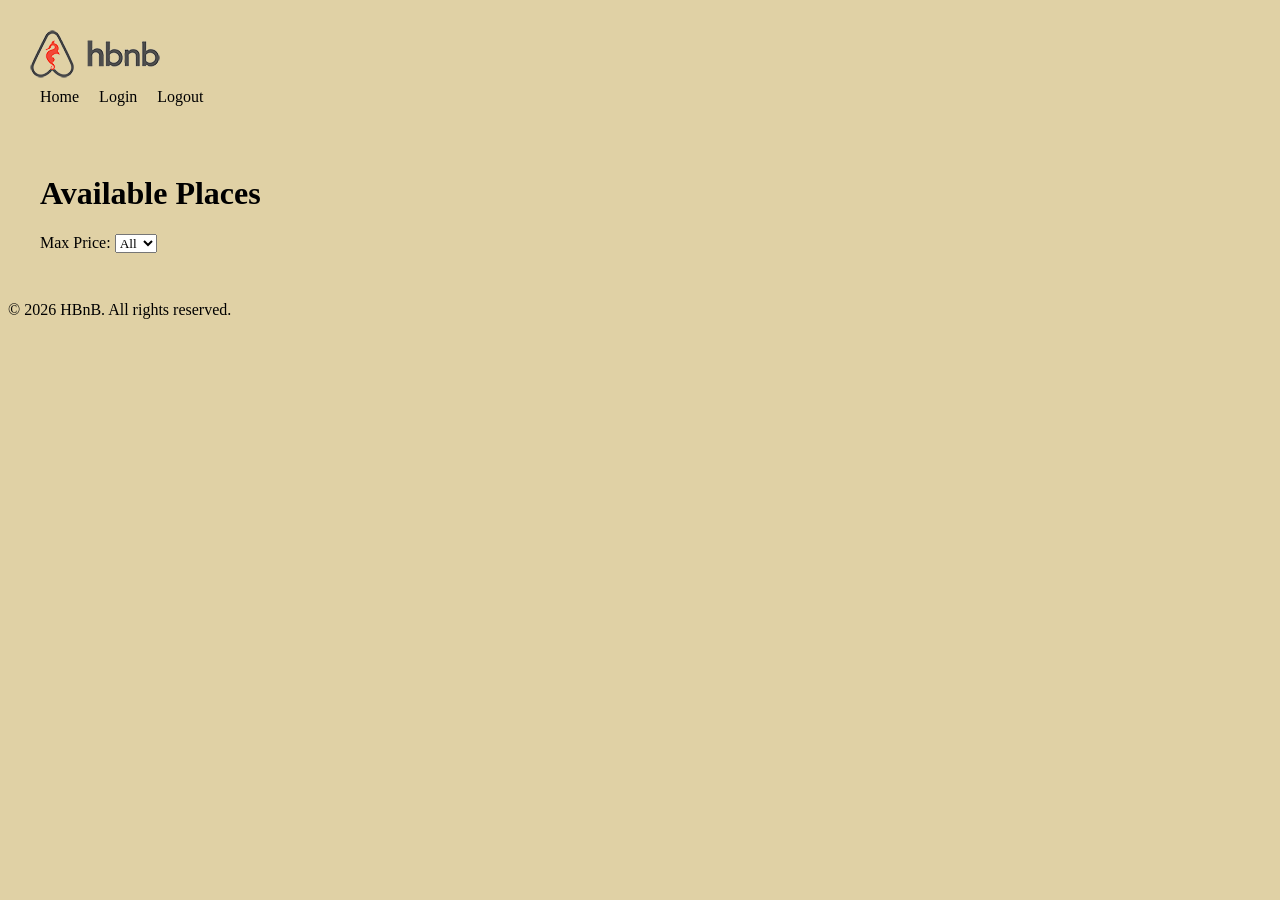
==== part4/index.html @ 76b39f48 "feat: structure HTML files and CSS with design and layout" ====
<!DOCTYPE html>
<html lang="en">
<head>
    <meta charset="UTF-8">
    <meta name="viewport" content="width=device-width, initial-scale=1.0">
    <title>HBnB - List of Places</title>
    <link rel="stylesheet" href="styles.css">
    <link rel="icon" type="image/png" href="images/favicon/favicon-96x96.png" sizes="96x96">
    <link rel="icon" type="image/svg+xml" href="images/favicon/favicon.svg">
    <link rel="shortcut icon" href="images/favicon/favicon.ico">
    <link rel="apple-touch-icon" sizes="180x180" href="images/favicon/apple-touch-icon.png">
    <meta name="apple-mobile-web-app-title" content="MyWebSite">
    <link rel="manifest" href="images/favicon/site.webmanifest">
</head>
<body>
    <header>
        <!-- logo class -->
        <a href="index.html"><img src="images/logo.png" alt="HBnB Logo" class="logo"> </a>
        <nav>
            <a href="index.html">Home</a>
            <!-- login-button class -->
            <a href="login.html" id="login-link" class="login-button">Login</a>
            <a href="#" id="logout-link" class="login-button">Logout</a>
        </nav>
    </header>
    <main>
        <h1>Available Places</h1>
        
        <div class="filter-bar">
            <label for="price-filter">Max Price:</label>
            <select id="price-filter">
                <option value="10">10</option>
                <option value="50">50</option>
                <option value="100">100</option>
                <option value="All" selected>All</option>
            </select>
        </div>
    </main>
    <footer>
        <p>&copy; 2026 HBnB. All rights reserved.</p>
    </footer>
    
    <script src="scripts.js"></script>
</body>
</html>
---- part4/styles.css ----
* {
    box-sizing: border-box;
    font-family: 'Tiro Gurmukhi', 'Noto Sans Cham';
}

:root[data-theme="light"] {
  --text: #0f0900;
  --background: #e0d1a5;
  --primary: #f98c1f;
  --secondary: #befb74;
  --accent: #74fa47;
}
:root[data-theme="dark"] {
  --text: #fff9f0;
  --background: #5b4c1f;
  --primary: #e07306;
  --secondary: #4e8b04;
  --accent: #32b805;
}



.place-details, .review-card {
    margin: 20px;
    padding: 10px;
}

body {
    background-color: #e0d1a5;
    color: var(--text);
}

header {
    background-color: var(--primary);
    color: var(--text);
    padding: 1rem;
}

nav a {
    color: var(--text);
    text-decoration: none;
    margin-left: 1rem;
}

main {
    padding: 2rem;
}
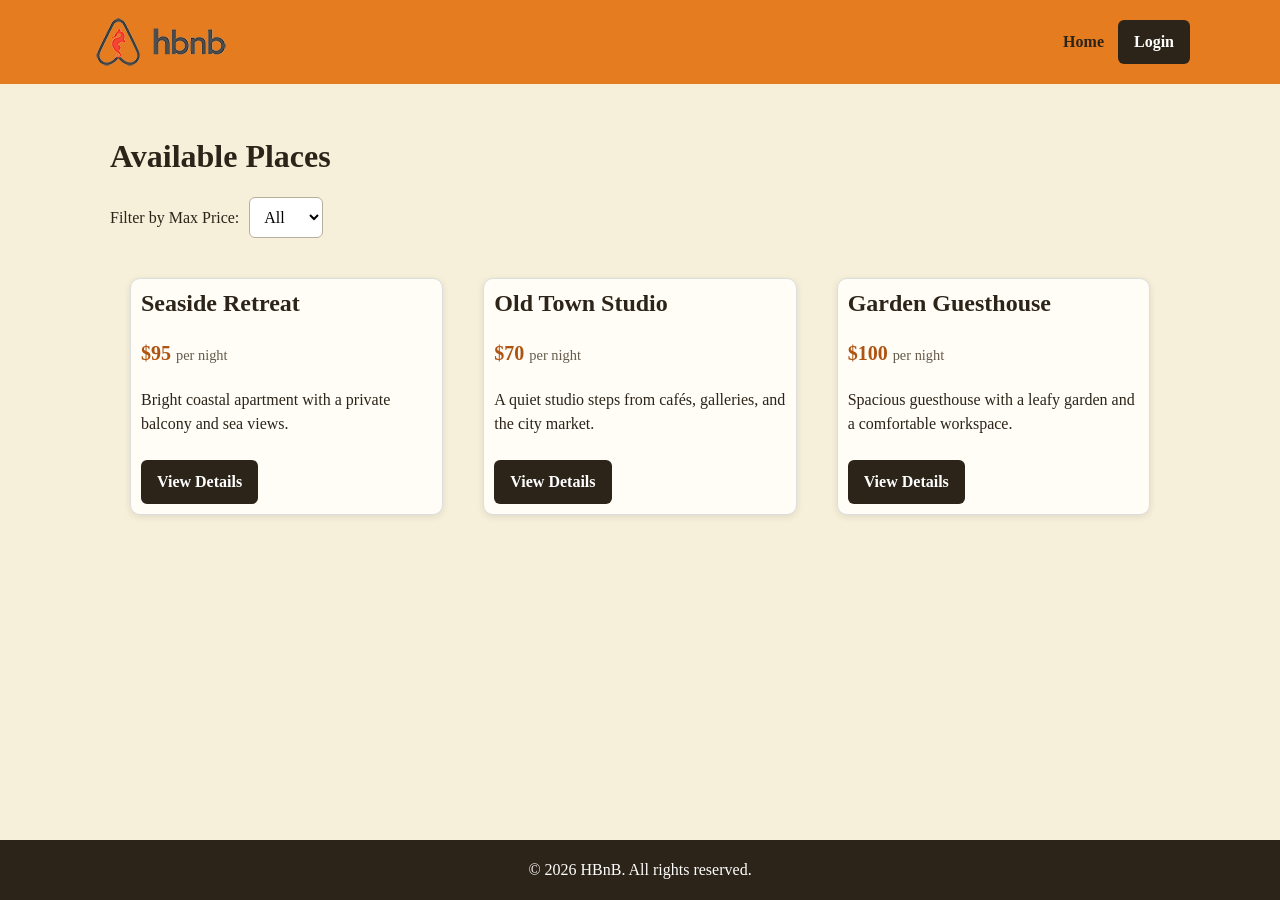
==== commit c8cab9d8: "fix: some requirement and tidying things even better" ====
--- a/part4/index.html
+++ b/part4/index.html
@@ -15,26 +15,53 @@
 <body>
     <header>
         <!-- logo class -->
-        <a href="index.html"><img src="images/logo.png" alt="HBnB Logo" class="logo"> </a>
+        <a href="index.html"><img src="images/logo.png" alt="HBnB Logo" class="logo"></a>
         <nav>
             <a href="index.html">Home</a>
             <!-- login-button class -->
-            <a href="login.html" id="login-link" class="login-button">Login</a>
-            <a href="#" id="logout-link" class="login-button">Logout</a>
+            <a href="login.html" class="login-button">Login</a>
         </nav>
     </header>
     <main>
         <h1>Available Places</h1>
-        
+        <!-- filter-bar class -->
         <div class="filter-bar">
-            <label for="price-filter">Max Price:</label>
+            <label for="price-filter">Filter by Max Price:</label>
             <select id="price-filter">
-                <option value="10">10</option>
-                <option value="50">50</option>
-                <option value="100">100</option>
+                <option value="10">&dollar;10</option>
+                <option value="50">&dollar;50</option>
+                <option value="100">&dollar;100</option>
                 <option value="All" selected>All</option>
             </select>
         </div>
+        <!-- places-list class -->
+        <section class="places-list" aria-label="Available places">
+            <!-- place-card class -->
+            <article class="place-card">
+                <h2>Seaside Retreat</h2>
+                <!-- price class -->
+                <p class="price">$95 <span>per night</span></p>
+                <p>Bright coastal apartment with a private balcony and sea views.</p>
+                <!-- details-button classes -->
+                <a class="details-button" href="place.html">View Details</a>
+            </article>
+            <!-- place-card class -->
+            <article class="place-card">
+                <h2>Old Town Studio</h2>
+                <!-- price class -->
+                <p class="price">$70 <span>per night</span></p>
+                <p>A quiet studio steps from cafés, galleries, and the city market.</p>
+                <a class="details-button" href="place.html">View Details</a>
+            </article>
+            <!-- place-card class -->
+            <article class="place-card">
+                <h2>Garden Guesthouse</h2>
+                <!-- price class -->
+                <p class="price">$100 <span>per night</span></p>
+                <p>Spacious guesthouse with a leafy garden and a comfortable workspace.</p>
+                <a class="details-button" href="place.html">View Details</a>
+            </article>
+        </section>
     </main>
     <footer>
         <p>&copy; 2026 HBnB. All rights reserved.</p>
--- a/part4/styles.css
+++ b/part4/styles.css
@@ -1,47 +1,88 @@
-* {
-    box-sizing: border-box;
-    font-family: 'Tiro Gurmukhi', 'Noto Sans Cham';
+:root {
+    --text: #2c2419;
+    --background: #f6efd9;
+    --surface: #fffdf6;
+    --primary: #e57d20;
+    --primary-dark: #af5310;
+    --muted: #655b4c;
 }
 
-:root[data-theme="light"] {
-  --text: #0f0900;
-  --background: #e0d1a5;
-  --primary: #f98c1f;
-  --secondary: #befb74;
-  --accent: #74fa47;
-}
-:root[data-theme="dark"] {
-  --text: #fff9f0;
-  --background: #5b4c1f;
-  --primary: #e07306;
-  --secondary: #4e8b04;
-  --accent: #32b805;
-}
-
-
-
-.place-details, .review-card {
-    margin: 20px;
-    padding: 10px;
-}
+* { box-sizing: border-box; }
 
 body {
-    background-color: #e0d1a5;
+    min-height: 100vh;
+    margin: 0;
+    display: flex;
+    flex-direction: column;
+    background: var(--background);
     color: var(--text);
+    font-family: Tiro Gurmukhi, Noto Sans Tagalog;
+    line-height: 1.5;
 }
 
 header {
-    background-color: var(--primary);
-    color: var(--text);
-    padding: 1rem;
+    display: flex;
+    align-items: center;
+    justify-content: space-between;
+    padding: 12px max(20px, calc((100% - 1100px) / 2));
+    background: var(--primary);
 }
 
-nav a {
-    color: var(--text);
+.logo { display: block; width: 142px; height: 60px; object-fit: contain; }
+nav { display: flex; align-items: center; gap: 14px; }
+nav a { color: var(--text); font-weight: 700; text-decoration: none; }
+nav a:hover, nav a:focus-visible { text-decoration: underline; }
+
+.login-button, button, .details-button {
+    display: inline-block;
+    border: 0;
+    border-radius: 6px;
+    padding: 10px 16px;
+    background: var(--text);
+    color: #fff;
+    cursor: pointer;
+    font: inherit;
+    font-weight: 700;
     text-decoration: none;
-    margin-left: 1rem;
 }
 
-main {
-    padding: 2rem;
+.login-button:hover, .login-button:focus-visible, button:hover, button:focus-visible,
+.details-button:hover, .details-button:focus-visible { background: var(--primary-dark); text-decoration: none; }
+
+main { width: min(1100px, 100%); margin: 0 auto; padding: 32px 20px; flex: 1; }
+h1, h2, h3 { line-height: 1.2; }
+
+.filter-bar { display: flex; align-items: center; gap: 10px; margin: 20px 0; }
+select, input, textarea { width: 100%; border: 1px solid #b9ae9d; border-radius: 6px; padding: 10px; background: #fff; font: inherit; }
+.filter-bar select { width: auto; }
+
+.places-list { display: grid; grid-template-columns: repeat(auto-fit, minmax(240px, 1fr)); gap: 0; }
+.place-card, .review-card { margin: 20px; padding: 10px; border: 1px solid #ddd; border-radius: 10px; background: var(--surface); box-shadow: 0 2px 7px rgb(44 36 25 / 10%); }
+.place-card h2 { margin-top: 0; }
+.place-card .details-button { margin-top: 8px; }
+.price { color: var(--primary-dark); font-size: 1.25rem; font-weight: 700; }
+.price span { color: var(--muted); font-size: .9rem; font-weight: 400; }
+
+.place-details { margin: 20px; padding: 10px; border: 1px solid #ddd; border-radius: 10px; background: var(--surface); }
+.place-info h1 { margin-top: 0; }
+.amenities ul { display: flex; flex-wrap: wrap; gap: 18px; padding: 0; list-style: none; }
+.amenities li { display: flex; align-items: center; gap: 7px; }
+.amenities img { width: 32px; height: 32px; object-fit: contain; }
+.reviews-section { margin: 20px; }
+.reviews-section > h2 { margin-bottom: 0; }
+.review-card h3 { margin-top: 0; }
+.review-card h3 span { color: var(--primary); font-size: 1rem; }
+
+.form { display: grid; gap: 9px; width: min(480px, 100%); margin: 32px auto; padding: 24px; border-radius: 10px; background: var(--surface); box-shadow: 0 2px 8px rgb(44 36 25 / 12%); }
+.form h1 { margin-top: 0; }
+.form textarea { min-height: 150px; resize: vertical; }
+.form button { justify-self: start; margin-top: 8px; }
+
+footer { padding: 18px 20px; background: var(--text); color: #fff; text-align: center; }
+footer p { margin: 0; }
+
+@media (max-width: 560px) {
+    header { align-items: flex-start; gap: 12px; flex-direction: column; }
+    main { padding: 24px 0; }
+    .place-card, .review-card, .place-details, .reviews-section { margin: 20px; }
 }
